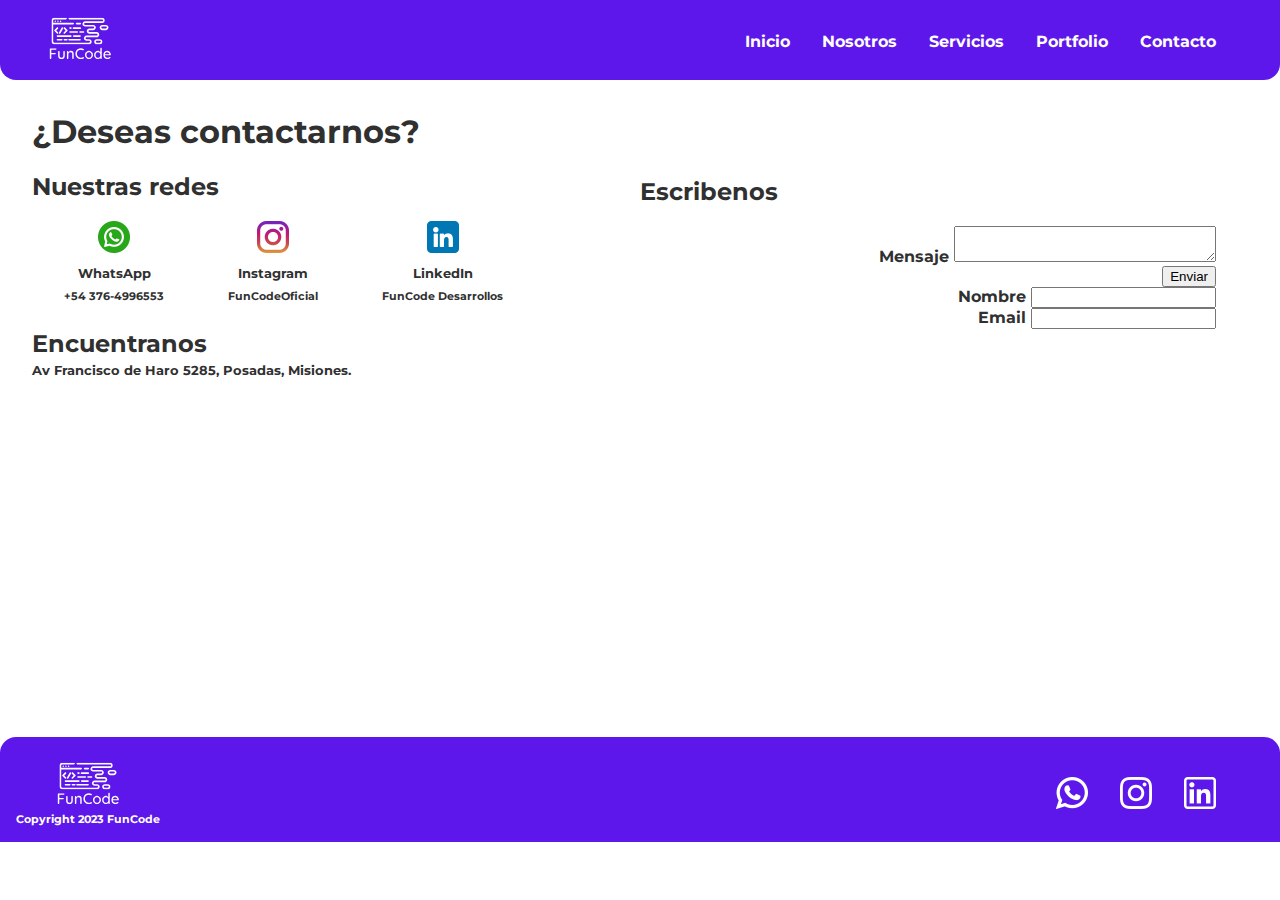
==== html/contacto.html @ 5a3fb68d "re-styling del index responsivo, nueva hoja de estilos y  creacion de la carpeta assets." ====
<!DOCTYPE html>
<html lang="es">
<head>
    <meta charset="UTF-8">
    <meta http-equiv="X-UA-Compatible" content="IE=edge">
    <meta name="viewport" content="width=device-width, initial-scale=1.0">
    <title>FunCode • Contacto</title>
    <link rel="preconnect" href="https://fonts.googleapis.com">
    <link rel="preconnect" href="https://fonts.gstatic.com" crossorigin>
    <link href="https://fonts.googleapis.com/css2?family=Montserrat&display=swap" rel="stylesheet">
    <link rel="stylesheet" href="../css/styleold.css">
</head>
<body>
    <!-- Cabecera -->
    <header class="header">
        <!-- Logo -->
        <div class="logoHeader">
            <img src="../media/images/logo_funcode_white.svg" style="height: 4rem" alt="Logo FunCode">
        </div>
        <!-- Menú Principal -->
        <nav class="menuPrincipal">
            <ul>
                <li><a href="contacto.html">Contacto</a></li>
                <li><a href="portfolio.html">Portfolio</a></li>
                <li><a href="servicios.html">Servicios</a></li>
                <li><a href="nosotros.html">Nosotros</a></li>
                <li><a href="../index.html">Inicio</a></li>
            </ul>
        </nav>
    </header>
    <!-- Cuerpo de la pagina-->
    <main class="mainContacto">
        <H1>¿Deseas contactarnos?</H1>
        <!-- Datos de contacto -->
        <section class="redesContacto">
            <h2>Nuestras redes</h2>
            <div>
                <img src="../media/images/logo_whatsapp_color.png" class="icono" style="height: 2rem" alt="logo whatsapp">
                <h5>WhatsApp</h5>
                <h6>+54 376-4996553</h6>
            </div>
            <div>
                <img src="../media/images/logo_instagram_color.png" class="icono" style="height: 2rem" alt="logo instagram">
                <h5>Instagram</h5>
                <h6>FunCodeOficial</h6>
            </div>
            <div>
                <img src="../media/images/logo_linkedin_color.png" class="icono" style="height: 2rem" alt="logo linkedin">
                <h5>LinkedIn</h5>
                <h6>FunCode Desarrollos</h6>
            </div>
       </section>
       <!-- Formulario de contacto -->
       <section class="escribenos">
        <h2>Escribenos</h2>
            <div>
                <label for="mensaje">Mensaje</label>
                <textarea name="Mensaje" id="mensaje" cols="30" rows="2"></textarea>
                <br>
                <input type="button" value="Enviar">
            </div>
            <div>
                <label for="nombre">Nombre</label>
                <input type="text" name="Nombre" id="nombre">
                <br>
                <label for="email">Email</label>
                <input type="email" name="Email" id="email">
            </div>
       </section>
       <!-- Ubicación -->
       <section class="ubicacion">
            <h2>Encuentranos</h2>
            <h5>Av Francisco de Haro 5285, Posadas, Misiones.</h5>
            <iframe src="https://www.google.com/maps/embed?pb=!1m18!1m12!1m3!1d885.5839253907783!2d-55.905977930485456!3d-27.39645450783062!2m3!1f0!2f0!3f0!3m2!1i1024!2i768!4f13.1!3m3!1m2!1s0x9457bef64d16fed3%3A0x5e6aac8ff6d33457!2sAv.%20Francisco%20de%20Haro%205285%2C%20N3300%20Posadas%2C%20Misiones!5e0!3m2!1ses-419!2sar!4v1701652450692!5m2!1ses-419!2sar" class="banner" width="2000" height="300" style="border:0;" allowfullscreen="" loading="lazy" referrerpolicy="no-referrer-when-downgrade"></iframe>
       </section>
    </main>
    <!-- Pie de página -->
    <footer class="footer">
        <!-- Logo -->
        <seccion class="logoFooter">
            <img id="logoFooter" src="../media/images/logo_funcode_white.svg" style="height: 4rem" alt="Logo FunCode">
            <h6 id="copyright">Copyright 2023 FunCode</h6>
        </seccion>
        <!-- Redes -->
        <section class="redesFooter">
            <ul>
                <li><a href="https:www.linkedin.com" target="_blank"><img src="../media/images/logo_linkedin.png" class="iconoFooter" style="height: 2rem" alt="logo linkedin"></a></li> 
                <li><a href="https://www.instagram.com" target="_blank"><img src="../media/images/logo_instagram.png" class="iconoFooter" style="height: 2rem" alt="logo instagram"></a></li>
                <li><a href="https://api.whatsapp.com/send?phone=5493764996553" target="_blank"><img src="../media/images/logo_whatsapp.png" class="iconoFooter" style="height: 2rem" alt="logo whatsapp"></a></li>
            </ul>
       </section>
    </footer>
</body>
</html>
---- css/styleold.css ----
/* Ajustes Globales */
body {
  font-size: 16px;
  font-family: 'Montserrat', sans-serif;
  color: #303030;
  margin: 0;
}
main {
  margin: 2rem;
  text-align: justify;
}
.banner {
  max-width: 100%;
  border-radius: 1rem;
}
/* Header */
.header {
  background-color: #5E17EB;
  width: 100%;
  padding-top: 1rem;
  padding-bottom: 1rem;
  position: sticky;
  top: 0%;
  left: 0%;
  border-bottom-left-radius: 1rem;
  border-bottom-right-radius: 1rem;
}
.logoHeader {
  float: left;
  margin-top: -0.5rem;
  margin-left: 3rem;
}
.menuPrincipal ul {
  list-style-type: none;
  padding-bottom: 1rem;
  margin-right: 3rem;
}
.menuPrincipal li {
  float: right;
}
.menuPrincipal a {
  color: #FFFFFF;
  text-decoration: none;
  text-align: center;
  padding: .5rem;
  margin: .5rem;
  font-weight: bold;
}

/* Footer */
.footer {
  background-color: #5E17EB;
  width: 100%;
  padding-top: 1rem;
  padding-bottom: 1rem;
  bottom: 0%;
  left: 0%;
  position: absolute;
  bottom: auto;
  color: #FFFFFF;
  border-top-right-radius: 1rem;
  border-top-left-radius: 1rem;
}
.logoFooter {
  text-align: center;
  float: left;
  margin-left: 1rem;
}
#logoFooter{
  margin-bottom: -2rem;
}
#copyright {
  margin-bottom: 0rem;
}
.redesFooter ul {
  list-style-type: none;
  padding-top: .5rem;
  margin-right: 3rem;
}
.redesFooter li {
  float: right;
}
.redesFooter a {
  margin: 1rem;
}
.iconoFooter {
  filter: invert(100%);
}
/* Página Contacto */
.redesContacto,
.escribenos {
  width: 50%;
}
.redesContacto div{
  float: left;
  text-align: center;
  margin-left:2rem;
  margin-right:2rem;
}
.redesContacto h5{
  margin-top: .5rem;
  margin-bottom: -1rem;
}
.escribenos {
  float: right;
  margin-top: -4rem;
}
.escribenos div{
  float: right;
  font-weight: bold;
  text-align: end;
  margin-right: 2rem;
}
.ubicacion {
  margin-top: 8rem;
  width: 100%;
}
.ubicacion h5 {
  margin-top: -1rem;
}
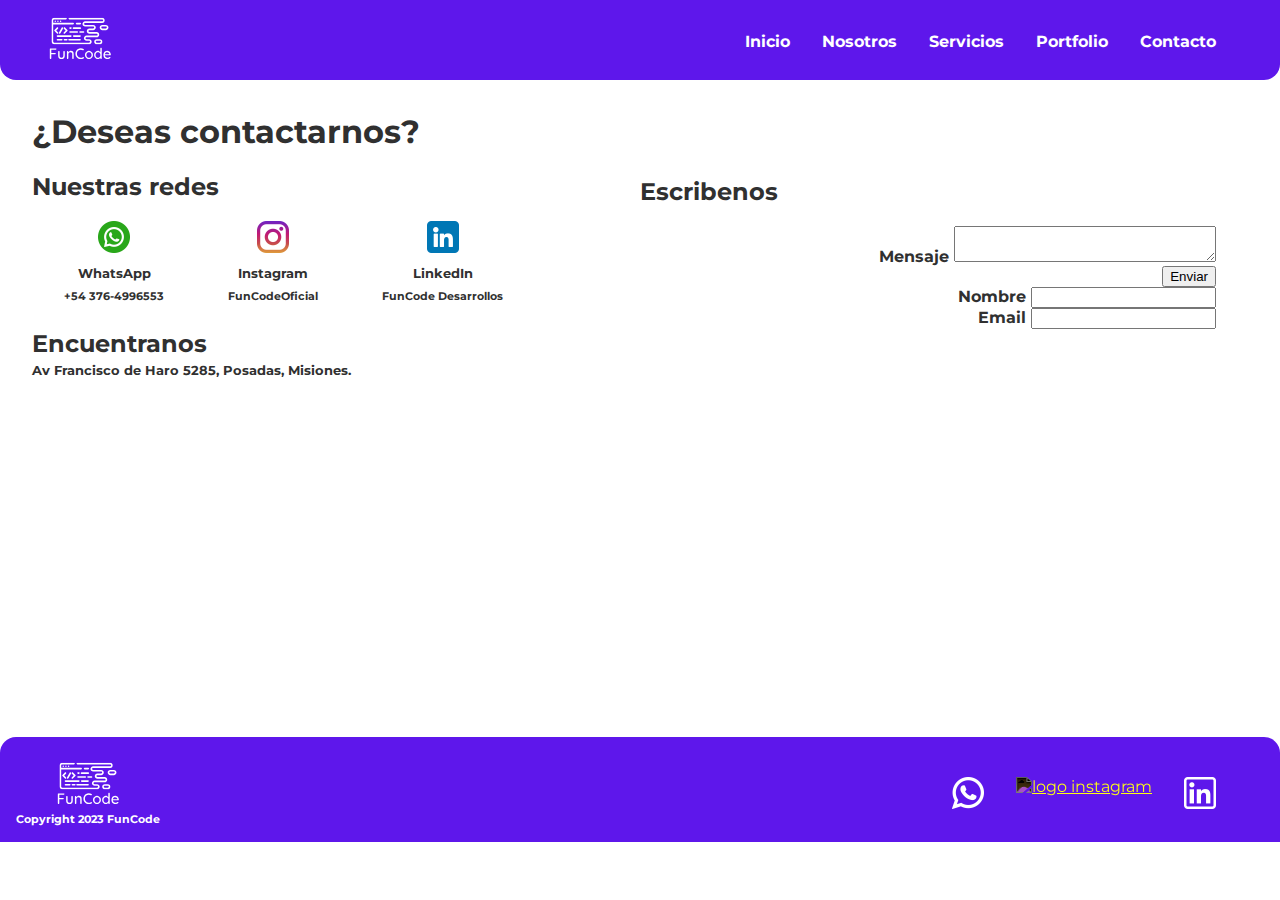
==== commit 7b2bdec8: "re-styling de la seccion servicios responsiva y eliminacion de la carpeta media." ====
--- a/html/contacto.html
+++ b/html/contacto.html
@@ -15,7 +15,7 @@
     <header class="header">
         <!-- Logo -->
         <div class="logoHeader">
-            <img src="../media/images/logo_funcode_white.svg" style="height: 4rem" alt="Logo FunCode">
+            <img src="../assets/media/logo_funcode_white.svg" style="height: 4rem" alt="Logo FunCode">
         </div>
         <!-- Menú Principal -->
         <nav class="menuPrincipal">
@@ -35,17 +35,17 @@
         <section class="redesContacto">
             <h2>Nuestras redes</h2>
             <div>
-                <img src="../media/images/logo_whatsapp_color.png" class="icono" style="height: 2rem" alt="logo whatsapp">
+                <img src="../assets/media/logo_whatsapp_color.png" class="icono" style="height: 2rem" alt="logo whatsapp">
                 <h5>WhatsApp</h5>
                 <h6>+54 376-4996553</h6>
             </div>
             <div>
-                <img src="../media/images/logo_instagram_color.png" class="icono" style="height: 2rem" alt="logo instagram">
+                <img src="../assets/media/logo_instagram_color.png" class="icono" style="height: 2rem" alt="logo instagram">
                 <h5>Instagram</h5>
                 <h6>FunCodeOficial</h6>
             </div>
             <div>
-                <img src="../media/images/logo_linkedin_color.png" class="icono" style="height: 2rem" alt="logo linkedin">
+                <img src="../assets/media/logo_linkedin_color.png" class="icono" style="height: 2rem" alt="logo linkedin">
                 <h5>LinkedIn</h5>
                 <h6>FunCode Desarrollos</h6>
             </div>
@@ -78,15 +78,15 @@
     <footer class="footer">
         <!-- Logo -->
         <seccion class="logoFooter">
-            <img id="logoFooter" src="../media/images/logo_funcode_white.svg" style="height: 4rem" alt="Logo FunCode">
+            <img id="logoFooter" src="../assets/media/logo_funcode_white.svg" style="height: 4rem" alt="Logo FunCode">
             <h6 id="copyright">Copyright 2023 FunCode</h6>
         </seccion>
         <!-- Redes -->
         <section class="redesFooter">
             <ul>
-                <li><a href="https:www.linkedin.com" target="_blank"><img src="../media/images/logo_linkedin.png" class="iconoFooter" style="height: 2rem" alt="logo linkedin"></a></li> 
-                <li><a href="https://www.instagram.com" target="_blank"><img src="../media/images/logo_instagram.png" class="iconoFooter" style="height: 2rem" alt="logo instagram"></a></li>
-                <li><a href="https://api.whatsapp.com/send?phone=5493764996553" target="_blank"><img src="../media/images/logo_whatsapp.png" class="iconoFooter" style="height: 2rem" alt="logo whatsapp"></a></li>
+                <li><a href="https:www.linkedin.com" target="_blank"><img src="../assets/media/logo_linkedin.png" class="iconoFooter" style="height: 2rem" alt="logo linkedin"></a></li> 
+                <li><a href="https://www.instagram.com" target="_blank"><img src="../assets/media/logo_instagram.png" class="iconoFooter" style="height: 2rem" alt="logo instagram"></a></li>
+                <li><a href="https://api.whatsapp.com/send?phone=5493764996553" target="_blank"><img src="../assets/media/logo_whatsapp.png" class="iconoFooter" style="height: 2rem" alt="logo whatsapp"></a></li>
             </ul>
        </section>
     </footer>
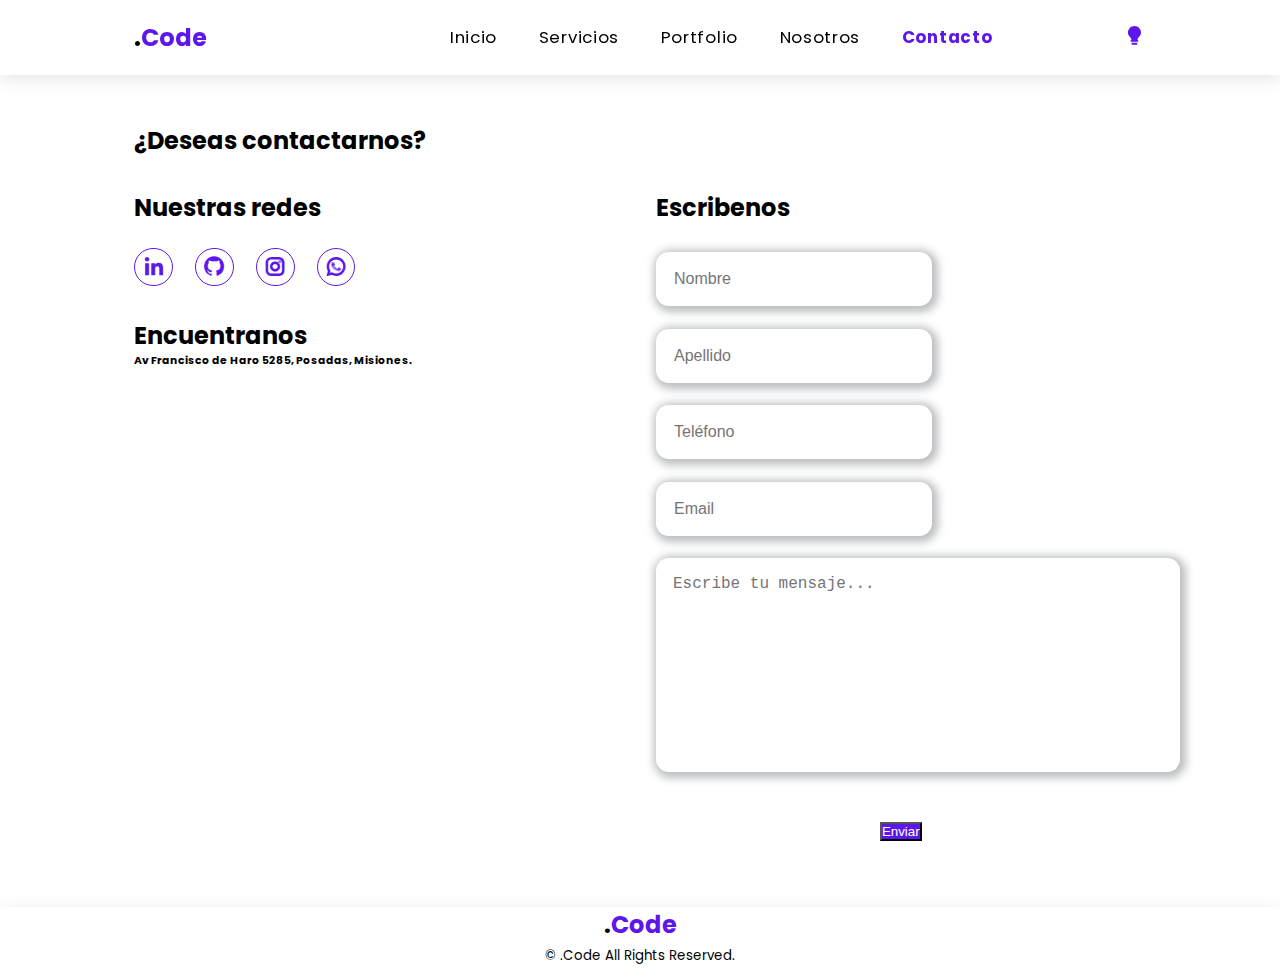
==== commit db6a689a: "nuevo estilo en pg Contacto" ====
--- a/html/contacto.html
+++ b/html/contacto.html
@@ -1,94 +1,147 @@
 <!DOCTYPE html>
 <html lang="es">
+
 <head>
-    <meta charset="UTF-8">
-    <meta http-equiv="X-UA-Compatible" content="IE=edge">
-    <meta name="viewport" content="width=device-width, initial-scale=1.0">
-    <title>FunCode • Contacto</title>
-    <link rel="preconnect" href="https://fonts.googleapis.com">
-    <link rel="preconnect" href="https://fonts.gstatic.com" crossorigin>
-    <link href="https://fonts.googleapis.com/css2?family=Montserrat&display=swap" rel="stylesheet">
-    <link rel="stylesheet" href="../css/styleold.css">
+    <meta charset="UTF-8" />
+    <meta http-equiv="X-UA-Compatible" content="IE=edge" />
+    <meta name="viewport" content="width=device-width, initial-scale=1.0" />
+    <!-- enlace a boostrap -->
+    <link href="https://cdn.jsdelivr.net/npm/bootstrap@5.3.2/dist/css/bootstrap.min.css" rel="stylesheet"
+        integrity="sha384-T3c6CoIi6uLrA9TneNEoa7RxnatzjcDSCmG1MXxSR1GAsXEV/Dwwykc2MPK8M2HN" crossorigin="anonymous">
+    <!-- enlace a los iconos-->
+    <link href="https://unpkg.com/boxicons@2.1.4/css/boxicons.min.css" rel="stylesheet" />
+    <!-- enlace a Google Fonts -->
+    <link rel="preconnect" href="https://fonts.googleapis.com" />
+    <link rel="preconnect" href="https://fonts.gstatic.com" crossorigin />
+    <link href="https://fonts.googleapis.com/css2?family=Poppins&display=swap" rel="stylesheet" />
+    <!-- enlace al css -->
+    <link rel="stylesheet" href="../css/style.css" />
+    <!-- titulo de la página -->
+    <title>Contacto</title>
 </head>
+
 <body>
-    <!-- Cabecera -->
+    <!-- cabecera -->
     <header class="header">
-        <!-- Logo -->
-        <div class="logoHeader">
-            <img src="../assets/media/logo_funcode_white.svg" style="height: 4rem" alt="Logo FunCode">
+        <!-- barra de navegacion -->
+        <div class="navbar">
+            <!-- logo en formato texto -->
+            <div class="logo">
+                <a href="../index.html">.<span style="color: #5e17eb">Code</span></a>
+            </div>
+            <!-- evento lanzador e icono del menu en vista mobile -->
+            <input type="checkbox" id="click" />
+            <label for="click" class="mainicon">
+                <!-- icono menu -->
+                <div class="menu">
+                    <i class="bx bx-menu"></i>
+                </div>
+            </label>
+            <!-- menu -->
+            <ul>
+                <li><a href="../index.html">Inicio</a></li>
+                <li><a href="./servicios.html">Servicios</a></li>
+                <li><a href="./portfolio.html">Portfolio</a></li>
+                <li><a href="./nosotros.html">Nosotros</a></li>
+                <li><a href="./contacto.html" class="active">Contacto</a></li>
+            </ul>
+            <!-- evento lanzador e icono del modo oscuro -->
+            <label class="mode">
+                <input type="checkbox" id="darkModeToggle" />
+                <!-- icono modo oscuro -->
+                <i class="bx bxs-bulb"></i>
+            </label>
         </div>
-        <!-- Menú Principal -->
-        <nav class="menuPrincipal">
-            <ul>
-                <li><a href="contacto.html">Contacto</a></li>
-                <li><a href="portfolio.html">Portfolio</a></li>
-                <li><a href="servicios.html">Servicios</a></li>
-                <li><a href="nosotros.html">Nosotros</a></li>
-                <li><a href="../index.html">Inicio</a></li>
-            </ul>
-        </nav>
     </header>
+
     <!-- Cuerpo de la pagina-->
-    <main class="mainContacto">
-        <H1>¿Deseas contactarnos?</H1>
-        <!-- Datos de contacto -->
-        <section class="redesContacto">
-            <h2>Nuestras redes</h2>
-            <div>
-                <img src="../assets/media/logo_whatsapp_color.png" class="icono" style="height: 2rem" alt="logo whatsapp">
-                <h5>WhatsApp</h5>
-                <h6>+54 376-4996553</h6>
+    <main>
+        <section class="mainContacto">
+            <H3>¿Deseas contactarnos?</H3>
+            <div class="contentContact">
+
+                <!-- Datos de contacto -->
+                <div class="infoContacto">
+                    <div class="info">
+                    
+                    <div class="infoSocial">
+                    <h3>Nuestras redes</h3>
+                        <div class="social">
+                            <a href="https://www.linkedin.com/" target="blank"><i class='bx bxl-linkedin'></i></a>
+                            <a href="https://github.com/" target="blank"><i class="bx bxl-github"></i></a>
+                            <a href="https://www.instagram.com" target="blank"><i class='bx bxl-instagram' id="IGindex"></i></a>
+                            <a href="https://api.whatsapp.com/send?phone=5493764996553" target="blank"><i class='bx bxl-whatsapp' id="WPindex"></i></a>
+                        </div>
+                    </div>
+
+                    <div class="ubicacion">
+                        <h3>Encuentranos</h3>
+                        <h6>Av Francisco de Haro 5285, Posadas, Misiones.</h6>
+                        <iframe src="https://www.google.com/maps/embed?pb=!1m18!1m12!1m3!1d885.5839253907783!2d-55.905977930485456!3d-27.39645450783062!2m3!1f0!2f0!3f0!3m2!1i1024!2i768!4f13.1!3m3!1m2!1s0x9457bef64d16fed3%3A0x5e6aac8ff6d33457!2sAv.%20Francisco%20de%20Haro%205285%2C%20N3300%20Posadas%2C%20Misiones!5e0!3m2!1ses-419!2sar!4v1701652450692!5m2!1ses-419!2sar" class="mapa" style="border:0;" allowfullscreen="" loading="lazy" referrerpolicy="no-referrer-when-downgrade"></iframe>
+                    </div>
+
+                    </div>
+                </div>
+
+                <!-- Formulario de contacto -->
+                <div class="contact" id="contact">
+                    <h3 class="heading">Escribenos</h3>
+
+                    <form action="#">
+                        <div class="input-box">
+                            <input type="text" placeholder="Nombre">
+                            <input type="text" placeholder="Apellido">
+                        </div>
+                        <div class="input-box">
+                            <input type="tel" placeholder="Teléfono">
+                            <input type="email" placeholder="Email">
+                        </div>
+                        <textarea class="message" name="" id="" cols="30" rows="10" placeholder="Escribe tu mensaje..."></textarea>
+                        <input type="submit" value="Enviar" class="btn">
+                    </form>
+                </div>
+
             </div>
-            <div>
-                <img src="../assets/media/logo_instagram_color.png" class="icono" style="height: 2rem" alt="logo instagram">
-                <h5>Instagram</h5>
-                <h6>FunCodeOficial</h6>
+            <!-- Ubicación -->
+            
+        </section>
+    </main>
+
+    <!-- pie de pagina con boostrap-->
+    <footer class="footer mt-auto py-3 bg-body-tertiary" id="footer">
+        <!-- contenedor grid -->
+        <div class="footer">
+            <!-- logo y aviso de copyright del sitio -->
+            <div class="logoFooter">
+                <a href="../index.html">.<span style="color: #5e17eb">Code</span></a>
             </div>
-            <div>
-                <img src="../assets/media/logo_linkedin_color.png" class="icono" style="height: 2rem" alt="logo linkedin">
-                <h5>LinkedIn</h5>
-                <h6>FunCode Desarrollos</h6>
+            <div class="copyright">
+                <p><small>&copy; .Code All Rights Reserved.</small></p>
             </div>
-       </section>
-       <!-- Formulario de contacto -->
-       <section class="escribenos">
-        <h2>Escribenos</h2>
-            <div>
-                <label for="mensaje">Mensaje</label>
-                <textarea name="Mensaje" id="mensaje" cols="30" rows="2"></textarea>
-                <br>
-                <input type="button" value="Enviar">
-            </div>
-            <div>
-                <label for="nombre">Nombre</label>
-                <input type="text" name="Nombre" id="nombre">
-                <br>
-                <label for="email">Email</label>
-                <input type="email" name="Email" id="email">
-            </div>
-       </section>
-       <!-- Ubicación -->
-       <section class="ubicacion">
-            <h2>Encuentranos</h2>
-            <h5>Av Francisco de Haro 5285, Posadas, Misiones.</h5>
-            <iframe src="https://www.google.com/maps/embed?pb=!1m18!1m12!1m3!1d885.5839253907783!2d-55.905977930485456!3d-27.39645450783062!2m3!1f0!2f0!3f0!3m2!1i1024!2i768!4f13.1!3m3!1m2!1s0x9457bef64d16fed3%3A0x5e6aac8ff6d33457!2sAv.%20Francisco%20de%20Haro%205285%2C%20N3300%20Posadas%2C%20Misiones!5e0!3m2!1ses-419!2sar!4v1701652450692!5m2!1ses-419!2sar" class="banner" width="2000" height="300" style="border:0;" allowfullscreen="" loading="lazy" referrerpolicy="no-referrer-when-downgrade"></iframe>
-       </section>
-    </main>
-    <!-- Pie de página -->
-    <footer class="footer">
-        <!-- Logo -->
-        <seccion class="logoFooter">
-            <img id="logoFooter" src="../assets/media/logo_funcode_white.svg" style="height: 4rem" alt="Logo FunCode">
-            <h6 id="copyright">Copyright 2023 FunCode</h6>
-        </seccion>
-        <!-- Redes -->
-        <section class="redesFooter">
-            <ul>
-                <li><a href="https:www.linkedin.com" target="_blank"><img src="../assets/media/logo_linkedin.png" class="iconoFooter" style="height: 2rem" alt="logo linkedin"></a></li> 
-                <li><a href="https://www.instagram.com" target="_blank"><img src="../assets/media/logo_instagram.png" class="iconoFooter" style="height: 2rem" alt="logo instagram"></a></li>
-                <li><a href="https://api.whatsapp.com/send?phone=5493764996553" target="_blank"><img src="../assets/media/logo_whatsapp.png" class="iconoFooter" style="height: 2rem" alt="logo whatsapp"></a></li>
-            </ul>
-       </section>
+        </div>
     </footer>
+
+    <!-- script modo oscuro -->
+    <script>
+        const darkModeToggle = document.getElementById("darkModeToggle");
+        const body = document.body;
+        const isDarkMode = localStorage.getItem("darkMode") === "enabled";
+        if (isDarkMode) {
+            body.classList.add("dark-mode");
+            darkModeToggle.checked = true;
+        }
+        darkModeToggle.addEventListener("change", () => {
+            if (darkModeToggle.checked) {
+                body.classList.add("dark-mode");
+                localStorage.setItem("darkMode", "enabled");
+            } else {
+                body.classList.remove("dark-mode");
+                localStorage.setItem("darkMode", "disabled");
+            }
+        });
+    </script>
+    <!-- scrip boostrap -->
+    <script src="https://cdn.jsdelivr.net/npm/bootstrap@5.3.2/dist/js/bootstrap.bundle.min.js" integrity="sha384-C6RzsynM9kWDrMNeT87bh95OGNyZPhcTNXj1NW7RuBCsyN/o0jlpcV8Qyq46cDfL" crossorigin="anonymous"></script>
 </body>
+
 </html>--- a/css/style.css
+++ b/css/style.css
@@ -0,0 +1,585 @@
+/* Ajustes generales */
+
+* {
+  margin: 0;
+  padding: 0;
+  scroll-behavior: smooth;
+}
+
+html {
+  --primary-color: #5e17eb;
+  --primary-dark: #1f252e;
+}
+
+body {
+  font-family: "Poppins", sans-serif;
+  background: #ffffff;
+  min-height: 100vh;
+  color: #000000;
+}
+
+main {
+  padding: 0 8.4rem;
+  position: relative;
+}
+
+h1 {
+  color: #000000;
+  font-size: 4rem;
+  font-weight: 600;
+}
+
+h3 {
+  color: #000000;
+  font-size: 1.5rem;
+}
+
+/* Cabecera */
+
+header {
+  z-index: 1;
+  box-shadow: 0 4px 17px rgba(0, 0, 0, 0.1);
+  background: #ffffff;
+  position: sticky;
+  top: 0;
+  padding: 0 8.4rem;
+  font-size: 1.05rem;
+}
+
+.navbar {
+  display: flex;
+  justify-content: space-between;
+  align-items: center;
+  padding: 1rem 0;
+}
+
+.logo {
+  font-size: 1.5rem;
+  font-weight: bold;
+}
+
+.logo a {
+  color: #000000;
+  text-decoration: none;
+}
+
+ul {
+  display: flex;
+  gap: 0.6rem;
+  list-style-type: none;
+  background-color: transparent;
+  overflow: hidden;
+  margin: 0;
+  padding: 0;
+}
+
+li a {
+  display: inline-block;
+  padding: 0.3rem 1rem;
+  color: #000000;
+  text-decoration: none;
+  font-size: 1.05rem;
+  letter-spacing: 0.7px;
+  border-radius: 36px;
+  line-height: 2;
+}
+
+li a.active,
+li a:hover {
+  color: var(--primary-color);
+  font-weight: bold;
+}
+
+.menu {
+  display: none;
+}
+
+.mode i {
+  font-size: 1.4rem;
+  cursor: pointer;
+  color: var(--primary-color);
+  background-color: transparent;
+  border: 1.5px solid transparent;
+  border-radius: 50%;
+}
+
+.mode i:hover {
+  color: #ffffff;
+  background-color: var(--primary-color);
+  box-shadow: 0 0 20px var(--primary-color);
+  transition: all 0.3s ease-in-out;
+}
+
+#click {
+  display: none;
+}
+
+/* Pagina inicio */
+
+.mainInicio {
+  padding: 3rem 0;
+  display: grid;
+  grid-template-columns: repeat(auto-fit, minmax(350px, 1fr));
+  row-gap: 2rem;
+  column-gap: 6rem;
+  align-items: center;
+}
+
+.images {
+  border-radius: .5rem;
+  width: 450px;
+  background-color: transparent;
+  box-shadow: 10px 10px 20px rgb(209, 217, 230), 10px 10px 20px rgb(255, 255, 255);
+  border-top: 3px solid var(--primary-color);
+  margin: auto;
+  overflow: hidden;
+  height: fit-content;
+}
+
+.imgInicio {
+  width: 100%;
+  height: auto;
+  border-radius: .5rem;
+}
+
+#IGindex ,
+#WPindex {
+  font-weight: bold;
+}
+ 
+.social {
+  display: flex;
+  flex-wrap: wrap;
+  gap: 1.4rem;
+  margin-top: 1.4rem;
+}
+
+.social a {
+  display: grid;
+  place-items: center;
+  text-decoration: none;
+  color: var(--primary-color);
+  border: 1.6px solid var(--primary-color);
+  font-size: 1.5rem;
+  border-radius: 50%;
+  padding: 0.39rem;
+  text-align: center;
+}
+
+.social a:hover {
+  color: #ffffff;
+  background-color: var(--primary-color);
+  box-shadow: 0 0 20px var(--primary-color);
+  transition: all 0.3s ease-in-out;
+}
+
+/* Pagina Servicios */
+
+.mainServicios {
+  padding: 3rem 0;
+}
+
+.cards {
+  padding-top: 2rem;
+  display: grid;
+  grid-template-columns: repeat(auto-fit, minmax(300px, 1fr));
+  gap: 2rem;
+  align-items: center;
+}
+
+.card:hover {
+  box-shadow: 0 0 20px var(--primary-color);
+  transition: all 0.3s ease-in-out;
+}
+
+.imgServicios {
+  width: 100%;
+  height: auto;
+  border-radius: .5rem;
+  margin-bottom: .5rem;
+}
+
+.card {
+  min-height: 100%;
+  display: flex;
+  flex-direction: column;
+  box-shadow: 2px 2px 8px 4px rgb(31, 37, 46, .30);
+  border-radius: 15px;
+  vertical-align: top;
+  background-color: #ffffff;
+  border: 0;
+}
+
+.cardtitle {
+  font-size: 1.05rem;
+  padding: 10px 10px 0 10px;
+  font-weight: bold;
+}
+
+.cardbody {
+  padding: 10px;
+}
+
+.more {
+  background: var(--primary-color);
+  border-radius: 0 0 15px 15px;
+  padding: 10px;
+  text-align: center;
+  margin-top: auto;
+  color: white;
+  border: 0;
+}
+
+.more a {
+  text-decoration: none;
+  color: #ffffff;
+}
+
+/* Portfolio */
+
+.mainPortfolio {
+  padding: 3rem 0;
+}
+
+.cardsPortfolio {
+  padding-top: 2rem;
+  display: grid;
+  grid-template-columns: repeat(auto-fill, minmax(300px, 1fr));
+  gap: 2rem;
+  align-items: center;
+}
+
+.imgPortfolio {
+  width: 100%;
+  height: auto;
+  border-radius: .5rem;
+  margin-bottom: .5rem;
+}
+
+#more {
+  background: var(--primary-color);
+  border-radius: 0 0 15px 15px;
+  padding: 10px;
+  text-align: center;
+  margin-top: auto;
+  color: white;
+  border: 0;
+}
+
+/* Nosotros */
+
+.mainNosotros {
+  padding: 3rem 0;
+}
+
+.infoNosotros {
+  padding-top: 2rem;
+}
+
+.imgNosotros {
+  width: 100%;
+  height: auto;
+  border-radius: .5rem;
+  margin-bottom: .5rem;
+}
+
+#info {
+  text-align: center;
+}
+
+/* Contacto */
+
+.mainContacto {
+  padding: 3rem 0;
+}
+
+.contentContact {
+  padding-top: 2rem;
+  display: grid;
+  grid-template-columns: repeat(auto-fit, minmax(300px, 1fr));
+  gap: 2rem;
+}
+
+.info {
+  display: flex;
+  align-content: stretch;
+  flex-direction: column;
+  gap: 2rem;
+  width: 100%;
+  height: 100%;
+}
+
+.infoSocial {
+  display: flex;
+  flex-direction: column;
+  align-items: stretch;
+}
+
+.contact {
+  min-height: auto;
+  border-color: transparent;
+}
+
+.contact form {
+  width: auto;
+  margin: 1rem auto;
+  text-align: center;
+}
+
+.contact form .input-box {
+  display: flex;
+  justify-content: space-between;
+  flex-wrap: wrap;
+}
+
+.contact form .input-box input,
+.contact form textarea  {
+  width: 100%;
+  padding: 1rem;
+  font-size: 1rem;
+  color: var(--text-color);
+  background: var(--bg-color);
+  border-radius: .8rem;
+  margin: .7rem 0;
+  border-color: transparent;
+  box-shadow: 2px 2px 8px 4px rgb(31, 37, 46, .30);
+}
+
+.contact form .input-box input {
+  width: 49%;
+}
+
+.contact form textarea {
+  resize: none;
+}
+
+.contact form .btn {
+  margin-top: 2rem;
+  cursor: pointer;
+  color: #ffffff;
+  background: var(--primary-color);
+}
+
+.contact input:focus,
+.contact textarea:focus {
+  outline: none;
+}
+
+.contact textarea:focus, 
+.contact input:focus, 
+.contact input[type]:focus {
+  box-shadow: 0 0 20px var(--primary-color);
+}
+
+.contact form .input-box input:hover,
+.contact form textarea:hover {
+  box-shadow: 0 0 20px var(--primary-color);
+}
+
+.mapa {
+  width: 100%;
+  height: auto;
+  border-radius: .5rem;
+  margin-bottom: .5rem;
+}
+
+/*  Pie de pagina  */
+
+footer {
+  box-shadow: 0 4px 17px rgba(0, 0, 0, 0.1);
+  background: #ffffff;
+  width: 100%;
+}
+
+#footer {
+  background-color: transparent !important;
+  padding: .5 !important;
+}
+
+.footer {
+  display: grid;
+  grid-template-columns: 2, 1fr;
+  justify-content: center;
+  align-items: center;
+}
+
+.logoFooter {
+  font-size: 1.5rem;
+  font-weight: bold;
+  text-align: center;
+}
+
+.logoFooter a {
+  color: #000000;
+  text-decoration: none;
+}
+
+.copyright {
+  text-align: center;
+}
+
+/* Modo oscuro */
+
+.dark-mode {
+  background-color: var(--primary-dark);
+  color: #ffffff;
+}
+
+.mode input {
+  display: none;
+}
+
+.dark-mode .logo a,
+.dark-mode .logoFooter a,
+.dark-mode ul li a,
+.dark-mode main h3,
+.dark-mode main h1,
+.dark-mode p {
+  color: #ffffff;
+}
+
+.dark-mode ul li a.active,
+.dark-mode ul li a:hover {
+  color: var(--primary-color);
+  font-weight: bold;
+}
+
+.dark-mode .images {
+  background: linear-gradient(145deg, #1f252e, #2e3239);
+  box-shadow: 10px 10px 20px #1c1e22, -10px -10px 20px #1b1f27;
+  border-top: 2px solid var(--primary-color);
+  margin: auto;
+  overflow: hidden;
+}
+
+.dark-mode header {
+  box-shadow: 0 4px 17px rgba(80, 80, 80, 0.31);
+  background: var(--primary-dark);
+}
+
+.dark-mode footer {
+  box-shadow: 0 4px 17px rgba(80, 80, 80, 0.31);
+  background: var(--primary-dark);
+}
+
+.dark-mode .card {
+  color: #ffffff;
+  background: var(--primary-dark);
+  box-shadow: 2px 2px 8px 4px rgba(255, 255, 255, 0.3);
+}
+
+.dark-mode .card:hover {
+  box-shadow: 0 0 20px var(--primary-color);
+  transition: all 0.3s ease-in-out;
+}
+
+.dark-mode .modal-content {
+  color: #ffffff;
+  background: var(--primary-dark);
+  box-shadow: 2px 2px 8px 4px rgba(255, 255, 255, 0.3);
+}
+
+.dark-mode #btnClose {
+  filter: invert();
+}
+
+.dark-mode .contact form .input-box input,
+.dark-mode .contact form textarea {
+  box-shadow: 2px 2px 8px 4px rgba(255, 255, 255, 0.3);
+}
+
+.dark-mode .contact textarea:focus, 
+.dark-mode .contact input:focus, 
+.dark-mode .contact input[type]:focus {
+  box-shadow: 0 0 20px var(--primary-color);
+}
+
+.dark-mode .contact form .input-box input:hover,
+.dark-mode .contact form textarea:hover {
+  box-shadow: 0 0 20px var(--primary-color);
+}
+/* Responsive */
+
+@media screen and (max-width: 1024px) {
+  main {
+    padding: 0 4.4rem;
+  }
+  .header {
+    padding: 0 4.4rem;
+  }
+
+  .main h3 {
+    color: #000000;
+    margin-top: 1rem;
+  }
+}
+
+@media screen and (max-width: 768px) {
+  main {
+    padding: 0 1.6rem;
+  }
+
+  .header {
+    padding: 0;
+  }
+
+}
+
+@media screen and (max-width: 600px) {
+  body {
+    height: auto;
+  }
+
+  header {
+    height: auto;
+  }
+
+  .navbar {
+    padding-left: 1.6rem;
+    padding-right: 1.6rem;
+  }
+
+  ul {
+    background: #ffffff;
+    width: 100%;
+    height: 100vh;
+    position: absolute;
+    display: flex;
+    flex-direction: column;
+    text-align: center;
+    top: 3.4rem;
+    left: -100%;
+    z-index: 111111;
+  }
+
+  .menu {
+    display: block;
+    font-size: 1.5rem;
+    font-weight: bold;
+    color: var(--primary-color);
+  }
+
+  #click:checked ~ ul {
+    left: 0%;
+    transition: all 0.3s ease;
+  }
+
+  .dark-mode .menu {
+    color: var(--primary-color);
+  }
+
+  .dark-mode ul {
+    background: var(--primary-dark);
+  }
+
+  .mode {
+    position: absolute;
+    right: 4rem;
+  }
+
+  .images {
+    width: 100%;
+    margin: auto;
+  }
+
+}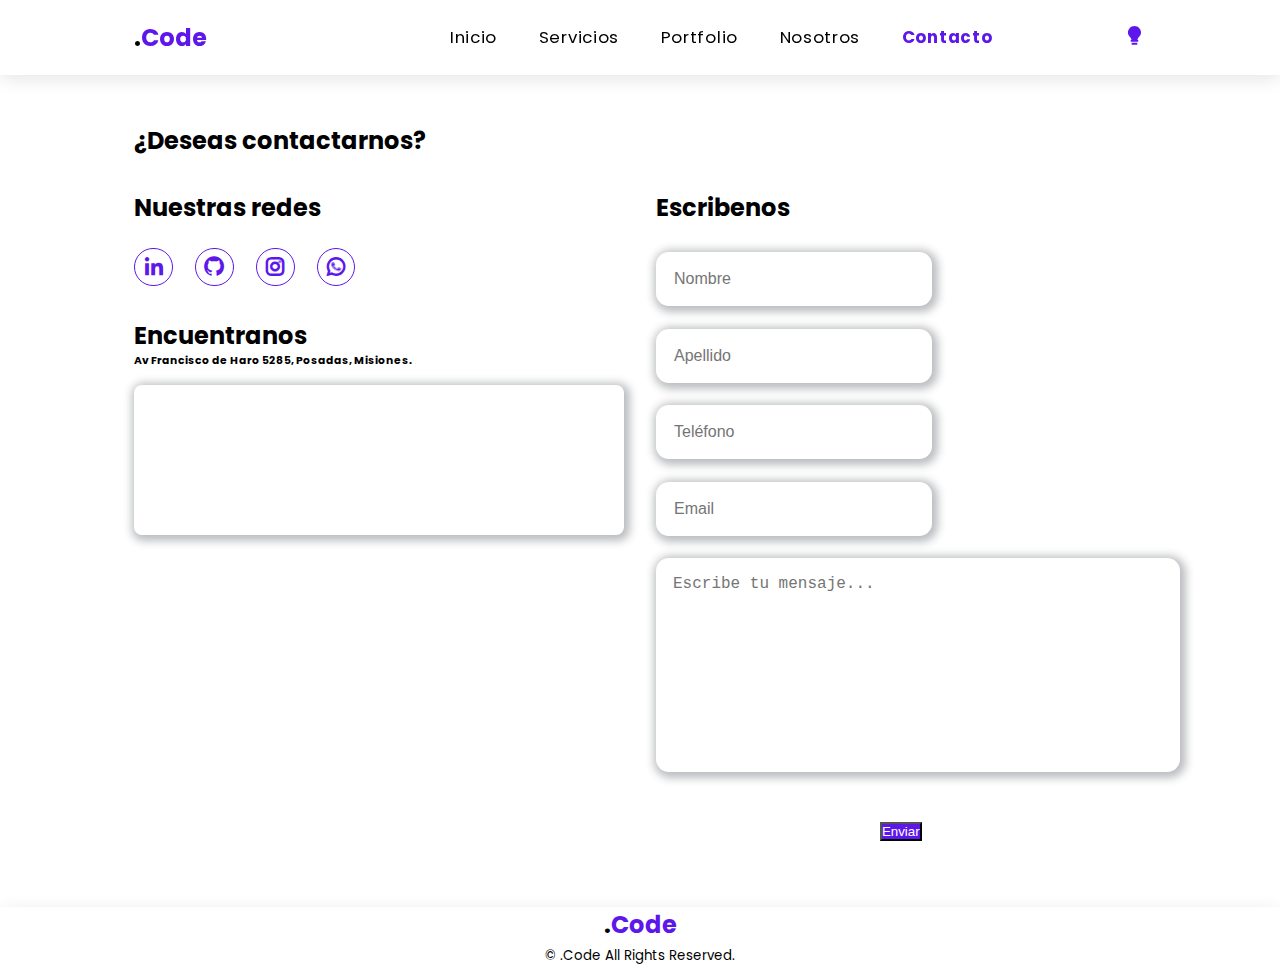
==== commit 486f84a9: "paso de css a sass" ====
--- a/html/contacto.html
+++ b/html/contacto.html
@@ -30,7 +30,7 @@
                 <a href="../index.html">.<span style="color: #5e17eb">Code</span></a>
             </div>
             <!-- evento lanzador e icono del menu en vista mobile -->
-            <input type="checkbox" id="click" />
+            <input type="checkbox" id="click" class="checkboxClick"/>
             <label for="click" class="mainicon">
                 <!-- icono menu -->
                 <div class="menu">
@@ -47,7 +47,7 @@
             </ul>
             <!-- evento lanzador e icono del modo oscuro -->
             <label class="mode">
-                <input type="checkbox" id="darkModeToggle" />
+                <input type="checkbox" id="darkModeToggle" class="checkboxClick"/>
                 <!-- icono modo oscuro -->
                 <i class="bx bxs-bulb"></i>
             </label>
--- a/css/style.css
+++ b/css/style.css
@@ -1,11 +1,24 @@
-/* Ajustes generales */
-
 * {
   margin: 0;
   padding: 0;
   scroll-behavior: smooth;
 }
 
+h1 {
+  color: #000000;
+  font-size: 4rem;
+  font-weight: 600;
+}
+
+h3 {
+  color: #000000;
+  font-size: 1.5rem;
+}
+
+h6 {
+  color: #000000;
+}
+
 html {
   --primary-color: #5e17eb;
   --primary-dark: #1f252e;
@@ -14,27 +27,13 @@
 body {
   font-family: "Poppins", sans-serif;
   background: #ffffff;
-  min-height: 100vh;
-  color: #000000;
-}
-
-main {
-  padding: 0 8.4rem;
-  position: relative;
-}
-
-h1 {
-  color: #000000;
-  font-size: 4rem;
-  font-weight: 600;
-}
-
-h3 {
-  color: #000000;
-  font-size: 1.5rem;
-}
-
-/* Cabecera */
+  color: #000000;
+  width: 100%;
+  height: 100vh;
+  display: grid;
+  grid-template-columns: 1fr;
+  grid-template-rows: auto 1fr auto;
+}
 
 header {
   z-index: 1;
@@ -45,25 +44,27 @@
   padding: 0 8.4rem;
   font-size: 1.05rem;
 }
-
-.navbar {
+header .navbar {
   display: flex;
   justify-content: space-between;
   align-items: center;
   padding: 1rem 0;
 }
-
-.logo {
+header .navbar .logo {
   font-size: 1.5rem;
   font-weight: bold;
 }
-
-.logo a {
+header .navbar .logo a {
   color: #000000;
   text-decoration: none;
 }
-
-ul {
+header .navbar .menu {
+  display: none;
+}
+header .navbar .checkboxClick {
+  display: none;
+}
+header .navbar ul {
   display: flex;
   gap: 0.6rem;
   list-style-type: none;
@@ -72,8 +73,7 @@
   margin: 0;
   padding: 0;
 }
-
-li a {
+header .navbar ul a {
   display: inline-block;
   padding: 0.3rem 1rem;
   color: #000000;
@@ -83,18 +83,12 @@
   border-radius: 36px;
   line-height: 2;
 }
-
-li a.active,
-li a:hover {
+header .navbar ul a.active,
+header .navbar ul a:hover {
   color: var(--primary-color);
   font-weight: bold;
 }
-
-.menu {
-  display: none;
-}
-
-.mode i {
+header .navbar .mode i {
   font-size: 1.4rem;
   cursor: pointer;
   color: var(--primary-color);
@@ -102,21 +96,16 @@
   border: 1.5px solid transparent;
   border-radius: 50%;
 }
-
-.mode i:hover {
-  color: #ffffff;
-  background-color: var(--primary-color);
-  box-shadow: 0 0 20px var(--primary-color);
+header .navbar .mode i:hover {
+  filter: drop-shadow(0 0 10px #5e17eb);
   transition: all 0.3s ease-in-out;
 }
 
-#click {
-  display: none;
-}
-
-/* Pagina inicio */
-
-.mainInicio {
+main {
+  padding: 0 8.4rem;
+  position: relative;
+}
+main .mainInicio {
   padding: 3rem 0;
   display: grid;
   grid-template-columns: repeat(auto-fit, minmax(350px, 1fr));
@@ -124,10 +113,8 @@
   column-gap: 6rem;
   align-items: center;
 }
-
-.images {
-  border-radius: .5rem;
-  width: 450px;
+main .mainInicio .images {
+  border-radius: 0.5rem;
   background-color: transparent;
   box-shadow: 10px 10px 20px rgb(209, 217, 230), 10px 10px 20px rgb(255, 255, 255);
   border-top: 3px solid var(--primary-color);
@@ -135,172 +122,48 @@
   overflow: hidden;
   height: fit-content;
 }
-
-.imgInicio {
+main .mainInicio .images .imgInicio {
   width: 100%;
   height: auto;
-  border-radius: .5rem;
-}
-
-#IGindex ,
-#WPindex {
-  font-weight: bold;
-}
- 
-.social {
-  display: flex;
-  flex-wrap: wrap;
-  gap: 1.4rem;
-  margin-top: 1.4rem;
-}
-
-.social a {
-  display: grid;
-  place-items: center;
-  text-decoration: none;
-  color: var(--primary-color);
-  border: 1.6px solid var(--primary-color);
-  font-size: 1.5rem;
-  border-radius: 50%;
-  padding: 0.39rem;
-  text-align: center;
-}
-
-.social a:hover {
-  color: #ffffff;
-  background-color: var(--primary-color);
-  box-shadow: 0 0 20px var(--primary-color);
-  transition: all 0.3s ease-in-out;
-}
-
-/* Pagina Servicios */
-
-.mainServicios {
+  border-radius: 0.5rem;
+}
+main .mainServicios {
   padding: 3rem 0;
 }
-
-.cards {
+main .mainServicios .imgServicios {
+  width: 100%;
+  height: auto;
+  border-radius: 0.5rem;
+  margin-bottom: 0.5rem;
+}
+main .mainPortfolio {
+  padding: 3rem 0;
+}
+main .mainPortfolio .imgPortfolio {
+  width: 100%;
+  height: auto;
+  border-radius: 0.5rem;
+  margin-bottom: 0.5rem;
+}
+main .mainNosotros {
+  padding: 3rem 0;
+}
+main .mainNosotros .infoNosotros {
+  padding-top: 2rem;
+}
+main .mainNosotros .infoNosotros #info {
+  text-align: center;
+}
+main .mainContacto {
+  padding: 3rem 0;
+}
+main .mainContacto .contentContact {
   padding-top: 2rem;
   display: grid;
   grid-template-columns: repeat(auto-fit, minmax(300px, 1fr));
   gap: 2rem;
-  align-items: center;
-}
-
-.card:hover {
-  box-shadow: 0 0 20px var(--primary-color);
-  transition: all 0.3s ease-in-out;
-}
-
-.imgServicios {
-  width: 100%;
-  height: auto;
-  border-radius: .5rem;
-  margin-bottom: .5rem;
-}
-
-.card {
-  min-height: 100%;
-  display: flex;
-  flex-direction: column;
-  box-shadow: 2px 2px 8px 4px rgb(31, 37, 46, .30);
-  border-radius: 15px;
-  vertical-align: top;
-  background-color: #ffffff;
-  border: 0;
-}
-
-.cardtitle {
-  font-size: 1.05rem;
-  padding: 10px 10px 0 10px;
-  font-weight: bold;
-}
-
-.cardbody {
-  padding: 10px;
-}
-
-.more {
-  background: var(--primary-color);
-  border-radius: 0 0 15px 15px;
-  padding: 10px;
-  text-align: center;
-  margin-top: auto;
-  color: white;
-  border: 0;
-}
-
-.more a {
-  text-decoration: none;
-  color: #ffffff;
-}
-
-/* Portfolio */
-
-.mainPortfolio {
-  padding: 3rem 0;
-}
-
-.cardsPortfolio {
-  padding-top: 2rem;
-  display: grid;
-  grid-template-columns: repeat(auto-fill, minmax(300px, 1fr));
-  gap: 2rem;
-  align-items: center;
-}
-
-.imgPortfolio {
-  width: 100%;
-  height: auto;
-  border-radius: .5rem;
-  margin-bottom: .5rem;
-}
-
-#more {
-  background: var(--primary-color);
-  border-radius: 0 0 15px 15px;
-  padding: 10px;
-  text-align: center;
-  margin-top: auto;
-  color: white;
-  border: 0;
-}
-
-/* Nosotros */
-
-.mainNosotros {
-  padding: 3rem 0;
-}
-
-.infoNosotros {
-  padding-top: 2rem;
-}
-
-.imgNosotros {
-  width: 100%;
-  height: auto;
-  border-radius: .5rem;
-  margin-bottom: .5rem;
-}
-
-#info {
-  text-align: center;
-}
-
-/* Contacto */
-
-.mainContacto {
-  padding: 3rem 0;
-}
-
-.contentContact {
-  padding-top: 2rem;
-  display: grid;
-  grid-template-columns: repeat(auto-fit, minmax(300px, 1fr));
-  gap: 2rem;
-}
-
-.info {
+}
+main .mainContacto .contentContact .info {
   display: flex;
   align-content: stretch;
   flex-direction: column;
@@ -308,238 +171,210 @@
   width: 100%;
   height: 100%;
 }
-
-.infoSocial {
+main .mainContacto .contentContact .infoSocial {
   display: flex;
   flex-direction: column;
   align-items: stretch;
 }
-
-.contact {
+main .mainContacto .contentContact .infoSocial h3 {
+  margin: 0;
+}
+main .mainContacto .contentContact .mapa {
+  width: 100%;
+  height: auto;
+  border-radius: 0.5rem;
+  margin: 1rem 0 0.5rem 0;
+  border-color: transparent;
+  box-shadow: 2px 2px 8px 4px rgba(31, 37, 46, 0.3);
+}
+main .mainContacto .contentContact .contact {
   min-height: auto;
   border-color: transparent;
 }
-
-.contact form {
+main .mainContacto .contentContact .contact form {
   width: auto;
   margin: 1rem auto;
   text-align: center;
 }
-
-.contact form .input-box {
+main .mainContacto .contentContact .contact form .input-box {
   display: flex;
   justify-content: space-between;
   flex-wrap: wrap;
 }
-
-.contact form .input-box input,
-.contact form textarea  {
-  width: 100%;
+main .mainContacto .contentContact .contact form .input-box input {
+  width: 49%;
   padding: 1rem;
   font-size: 1rem;
   color: var(--text-color);
   background: var(--bg-color);
-  border-radius: .8rem;
-  margin: .7rem 0;
+  border-radius: 0.8rem;
+  margin: 0.7rem 0;
   border-color: transparent;
-  box-shadow: 2px 2px 8px 4px rgb(31, 37, 46, .30);
-}
-
-.contact form .input-box input {
-  width: 49%;
-}
-
-.contact form textarea {
+  box-shadow: 2px 2px 8px 4px rgba(31, 37, 46, 0.3);
+}
+main .mainContacto .contentContact .contact form .input-box input:hover {
+  box-shadow: 0 0 20px var(--primary-color);
+}
+main .mainContacto .contentContact .contact form textarea {
+  width: 100%;
+  padding: 1rem;
+  font-size: 1rem;
+  color: var(--text-color);
+  background: var(--bg-color);
+  border-radius: 0.8rem;
+  margin: 0.7rem 0;
+  border-color: transparent;
+  box-shadow: 2px 2px 8px 4px rgba(31, 37, 46, 0.3);
   resize: none;
 }
-
-.contact form .btn {
+main .mainContacto .contentContact .contact form textarea:hover {
+  box-shadow: 0 0 20px var(--primary-color);
+}
+main .mainContacto .contentContact .contact form .btn {
   margin-top: 2rem;
   cursor: pointer;
   color: #ffffff;
   background: var(--primary-color);
 }
-
-.contact input:focus,
-.contact textarea:focus {
+main .mainContacto .contentContact .contact form .btn:hover {
+  box-shadow: 0 0 20px var(--primary-color);
+}
+main .mainContacto .contentContact .contact input:focus,
+main .mainContacto .contentContact .contact textarea:focus {
   outline: none;
 }
-
-.contact textarea:focus, 
-.contact input:focus, 
-.contact input[type]:focus {
+main .mainContacto .contentContact .contact input[type]:focus {
   box-shadow: 0 0 20px var(--primary-color);
 }
 
-.contact form .input-box input:hover,
-.contact form textarea:hover {
-  box-shadow: 0 0 20px var(--primary-color);
-}
-
-.mapa {
-  width: 100%;
-  height: auto;
-  border-radius: .5rem;
-  margin-bottom: .5rem;
-}
-
-/*  Pie de pagina  */
-
-footer {
+#footer {
   box-shadow: 0 4px 17px rgba(0, 0, 0, 0.1);
-  background: #ffffff;
-  width: 100%;
-}
-
-#footer {
-  background-color: transparent !important;
-  padding: .5 !important;
-}
-
-.footer {
+  background: #ffffff !important;
+  width: 100%;
+  padding: 0.5 !important;
+}
+#footer .footer {
   display: grid;
   grid-template-columns: 2, 1fr;
   justify-content: center;
   align-items: center;
 }
-
-.logoFooter {
+#footer .footer .logoFooter {
   font-size: 1.5rem;
   font-weight: bold;
   text-align: center;
 }
-
-.logoFooter a {
+#footer .footer .logoFooter a {
   color: #000000;
   text-decoration: none;
 }
-
-.copyright {
-  text-align: center;
-}
-
-/* Modo oscuro */
+#footer .footer .copyright {
+  text-align: center;
+}
 
 .dark-mode {
   background-color: var(--primary-dark);
-  color: #ffffff;
-}
-
-.mode input {
-  display: none;
-}
-
-.dark-mode .logo a,
-.dark-mode .logoFooter a,
-.dark-mode ul li a,
-.dark-mode main h3,
-.dark-mode main h1,
+}
+.dark-mode h1,
+.dark-mode h3,
+.dark-mode h6,
 .dark-mode p {
   color: #ffffff;
 }
-
-.dark-mode ul li a.active,
-.dark-mode ul li a:hover {
-  color: var(--primary-color);
-  font-weight: bold;
-}
-
-.dark-mode .images {
+.dark-mode header {
+  box-shadow: 0 4px 17px rgba(80, 80, 80, 0.31);
+  background: var(--primary-dark);
+}
+.dark-mode header .navbar ul {
+  background: var(--primary-dark);
+}
+.dark-mode header .navbar a {
+  color: #ffffff;
+}
+.dark-mode .mainInicio .images {
   background: linear-gradient(145deg, #1f252e, #2e3239);
   box-shadow: 10px 10px 20px #1c1e22, -10px -10px 20px #1b1f27;
   border-top: 2px solid var(--primary-color);
   margin: auto;
   overflow: hidden;
 }
-
-.dark-mode header {
-  box-shadow: 0 4px 17px rgba(80, 80, 80, 0.31);
-  background: var(--primary-dark);
-}
-
-.dark-mode footer {
-  box-shadow: 0 4px 17px rgba(80, 80, 80, 0.31);
-  background: var(--primary-dark);
-}
-
-.dark-mode .card {
-  color: #ffffff;
-  background: var(--primary-dark);
-  box-shadow: 2px 2px 8px 4px rgba(255, 255, 255, 0.3);
-}
-
-.dark-mode .card:hover {
-  box-shadow: 0 0 20px var(--primary-color);
+.dark-mode .cards .card,
+.dark-mode .cardsPortfolio .card {
+  color: #ffffff;
+  background: var(--primary-dark) !important;
+  box-shadow: 2px 2px 8px 4px rgba(255, 255, 255, 0.3) !important;
+}
+.dark-mode .cards .card:hover,
+.dark-mode .cardsPortfolio .card:hover {
+  box-shadow: 0 0 20px var(--primary-color) !important;
   transition: all 0.3s ease-in-out;
 }
-
-.dark-mode .modal-content {
-  color: #ffffff;
-  background: var(--primary-dark);
-  box-shadow: 2px 2px 8px 4px rgba(255, 255, 255, 0.3);
-}
-
-.dark-mode #btnClose {
-  filter: invert();
-}
-
+.dark-mode .cards .modal-content,
+.dark-mode .cardsPortfolio .modal-content {
+  color: #ffffff;
+  background: var(--primary-dark) !important;
+  box-shadow: 2px 2px 8px 4px rgba(255, 255, 255, 0.3) !important;
+}
+.dark-mode .cards #btnClose,
+.dark-mode .cardsPortfolio #btnClose {
+  background-color: #ffffff;
+}
+.dark-mode .mapa {
+  border-color: transparent;
+  box-shadow: 2px 2px 8px 4px rgba(255, 255, 255, 0.3) !important;
+}
+.dark-mode .contact {
+  color: #ffffff;
+}
 .dark-mode .contact form .input-box input,
 .dark-mode .contact form textarea {
-  box-shadow: 2px 2px 8px 4px rgba(255, 255, 255, 0.3);
-}
-
-.dark-mode .contact textarea:focus, 
-.dark-mode .contact input:focus, 
-.dark-mode .contact input[type]:focus {
-  box-shadow: 0 0 20px var(--primary-color);
-}
-
+  box-shadow: 2px 2px 8px 4px rgba(255, 255, 255, 0.3) !important;
+}
 .dark-mode .contact form .input-box input:hover,
 .dark-mode .contact form textarea:hover {
-  box-shadow: 0 0 20px var(--primary-color);
-}
-/* Responsive */
-
-@media screen and (max-width: 1024px) {
-  main {
-    padding: 0 4.4rem;
-  }
-  .header {
-    padding: 0 4.4rem;
-  }
-
-  .main h3 {
-    color: #000000;
-    margin-top: 1rem;
-  }
+  box-shadow: 0 0 20px var(--primary-color) !important;
+}
+.dark-mode .contact form textarea:focus,
+.dark-mode .contact form input:focus,
+.dark-mode .contact form input[type]:focus {
+  box-shadow: 0 0 20px var(--primary-color) !important;
+}
+.dark-mode #footer {
+  box-shadow: 0 4px 17px rgba(80, 80, 80, 0.31);
+  background: var(--primary-dark) !important;
+}
+.dark-mode #footer .logoFooter a {
+  color: #ffffff;
 }
 
 @media screen and (max-width: 768px) {
   main {
     padding: 0 1.6rem;
   }
-
-  .header {
-    padding: 0;
-  }
-
-}
-
-@media screen and (max-width: 600px) {
+}
+@media screen and (max-width: 768px) {
   body {
     height: auto;
   }
-
-  header {
+  body header {
     height: auto;
-  }
-
-  .navbar {
+    padding: 0;
+  }
+  body header .navbar {
     padding-left: 1.6rem;
     padding-right: 1.6rem;
   }
-
-  ul {
+  body header .navbar #click:checked ~ ul {
+    left: 0%;
+    transition: all 0.3s ease;
+  }
+  body header .navbar .menu {
+    display: block;
+    font-size: 1.5rem;
+    font-weight: bold;
+    color: var(--primary-color);
+  }
+  body header .navbar ul {
     background: #ffffff;
     width: 100%;
     height: 100vh;
@@ -551,35 +386,119 @@
     left: -100%;
     z-index: 111111;
   }
-
-  .menu {
-    display: block;
-    font-size: 1.5rem;
-    font-weight: bold;
-    color: var(--primary-color);
-  }
-
-  #click:checked ~ ul {
-    left: 0%;
-    transition: all 0.3s ease;
-  }
-
-  .dark-mode .menu {
-    color: var(--primary-color);
-  }
-
-  .dark-mode ul {
-    background: var(--primary-dark);
-  }
-
-  .mode {
+  body header .navbar .mode {
     position: absolute;
     right: 4rem;
   }
-
-  .images {
-    width: 100%;
-    margin: auto;
-  }
-
-}+  body main {
+    padding: 0 1.6rem;
+  }
+}
+@media screen and (max-width: 1024px) {
+  main {
+    padding: 0 4.4rem;
+  }
+  /*.header {
+    padding: 0 4.4rem;
+  }*/
+}
+.cards {
+  padding-top: 2rem;
+  display: grid;
+  grid-template-columns: repeat(auto-fit, minmax(300px, 1fr));
+  gap: 2rem;
+  align-items: center;
+}
+
+.cardsPortfolio {
+  padding-top: 2rem;
+  display: grid;
+  grid-template-columns: repeat(auto-fill, minmax(300px, 1fr));
+  gap: 2rem;
+  align-items: center;
+}
+.cardsPortfolio #more {
+  background: var(--primary-color) !important;
+  border-radius: 0 0 15px 15px;
+  padding: 10px;
+  text-align: center;
+  margin-top: auto;
+  color: white;
+  border: 0;
+}
+
+.card {
+  min-height: 100%;
+  display: flex;
+  flex-direction: column;
+  box-shadow: 2px 2px 8px 4px rgba(31, 37, 46, 0.3);
+  border-radius: 15px;
+  vertical-align: top;
+  background-color: #ffffff;
+  border: 0;
+}
+.card .cardtitle {
+  font-size: 1.05rem;
+  padding: 10px 10px 0 10px;
+  font-weight: bold;
+}
+.card .cardbody {
+  padding: 10px;
+}
+.card .more {
+  background: var(--primary-color);
+  border-radius: 0 0 15px 15px;
+  padding: 10px;
+  text-align: center;
+  margin-top: auto;
+  color: white;
+  border: 0;
+}
+.card .more a {
+  text-decoration: none;
+  color: #ffffff;
+}
+.card #more {
+  background: var(--primary-color) !important;
+  border-radius: 0 0 15px 15px;
+  padding: 10px;
+  text-align: center;
+  margin-top: auto;
+  color: white;
+  border: 0;
+}
+
+.card:hover {
+  box-shadow: 0 0 20px var(--primary-color);
+  transition: all 0.3s ease-in-out;
+}
+
+.social {
+  display: flex;
+  flex-wrap: wrap;
+  gap: 1.4rem;
+  margin-top: 1.4rem;
+}
+.social a {
+  display: grid;
+  place-items: center;
+  text-decoration: none;
+  color: var(--primary-color);
+  border: 1.6px solid var(--primary-color);
+  font-size: 1.5rem;
+  border-radius: 50%;
+  padding: 0.39rem;
+  text-align: center;
+}
+.social a:hover {
+  color: #ffffff;
+  background-color: var(--primary-color);
+  box-shadow: 0 0 20px var(--primary-color);
+  transition: all 0.3s ease-in-out;
+}
+.social #IGindex,
+.social #WPindex {
+  font-weight: bold;
+}
+
+/*# sourceMappingURL=style.css.map */
